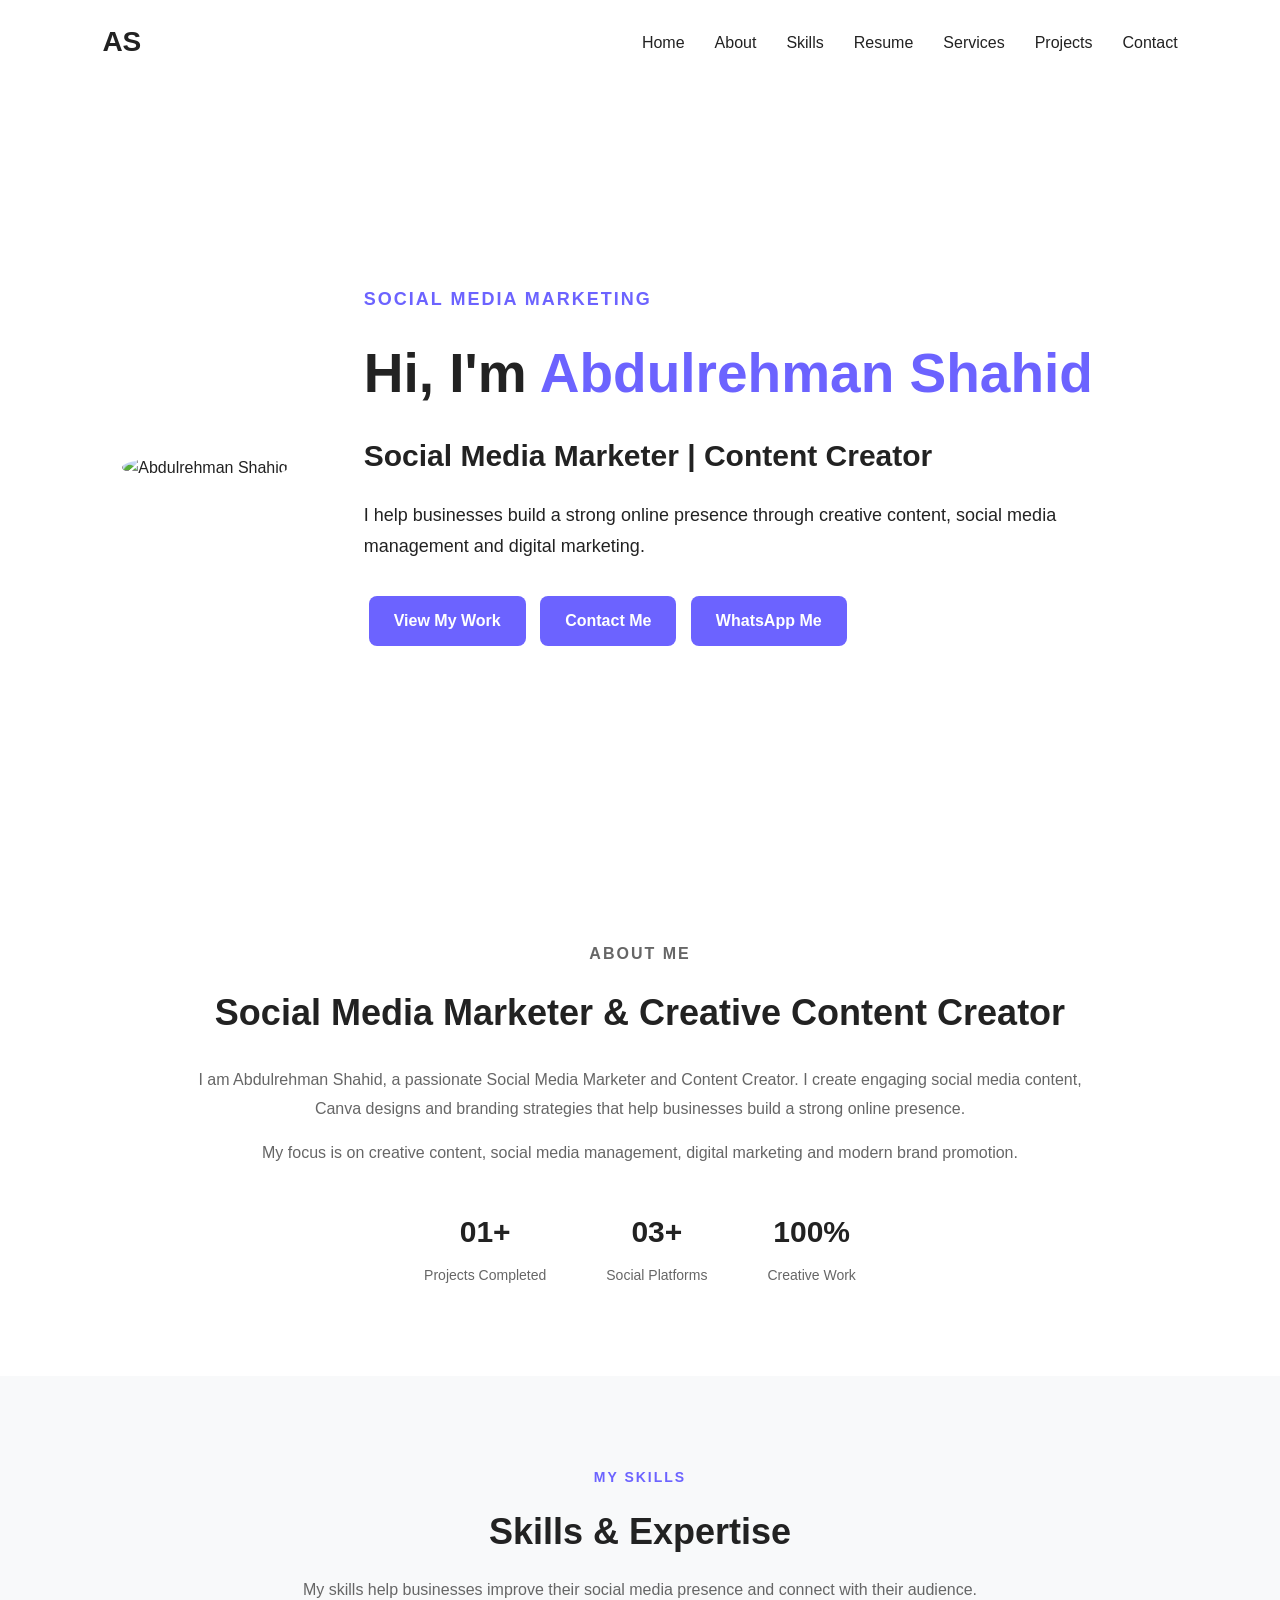
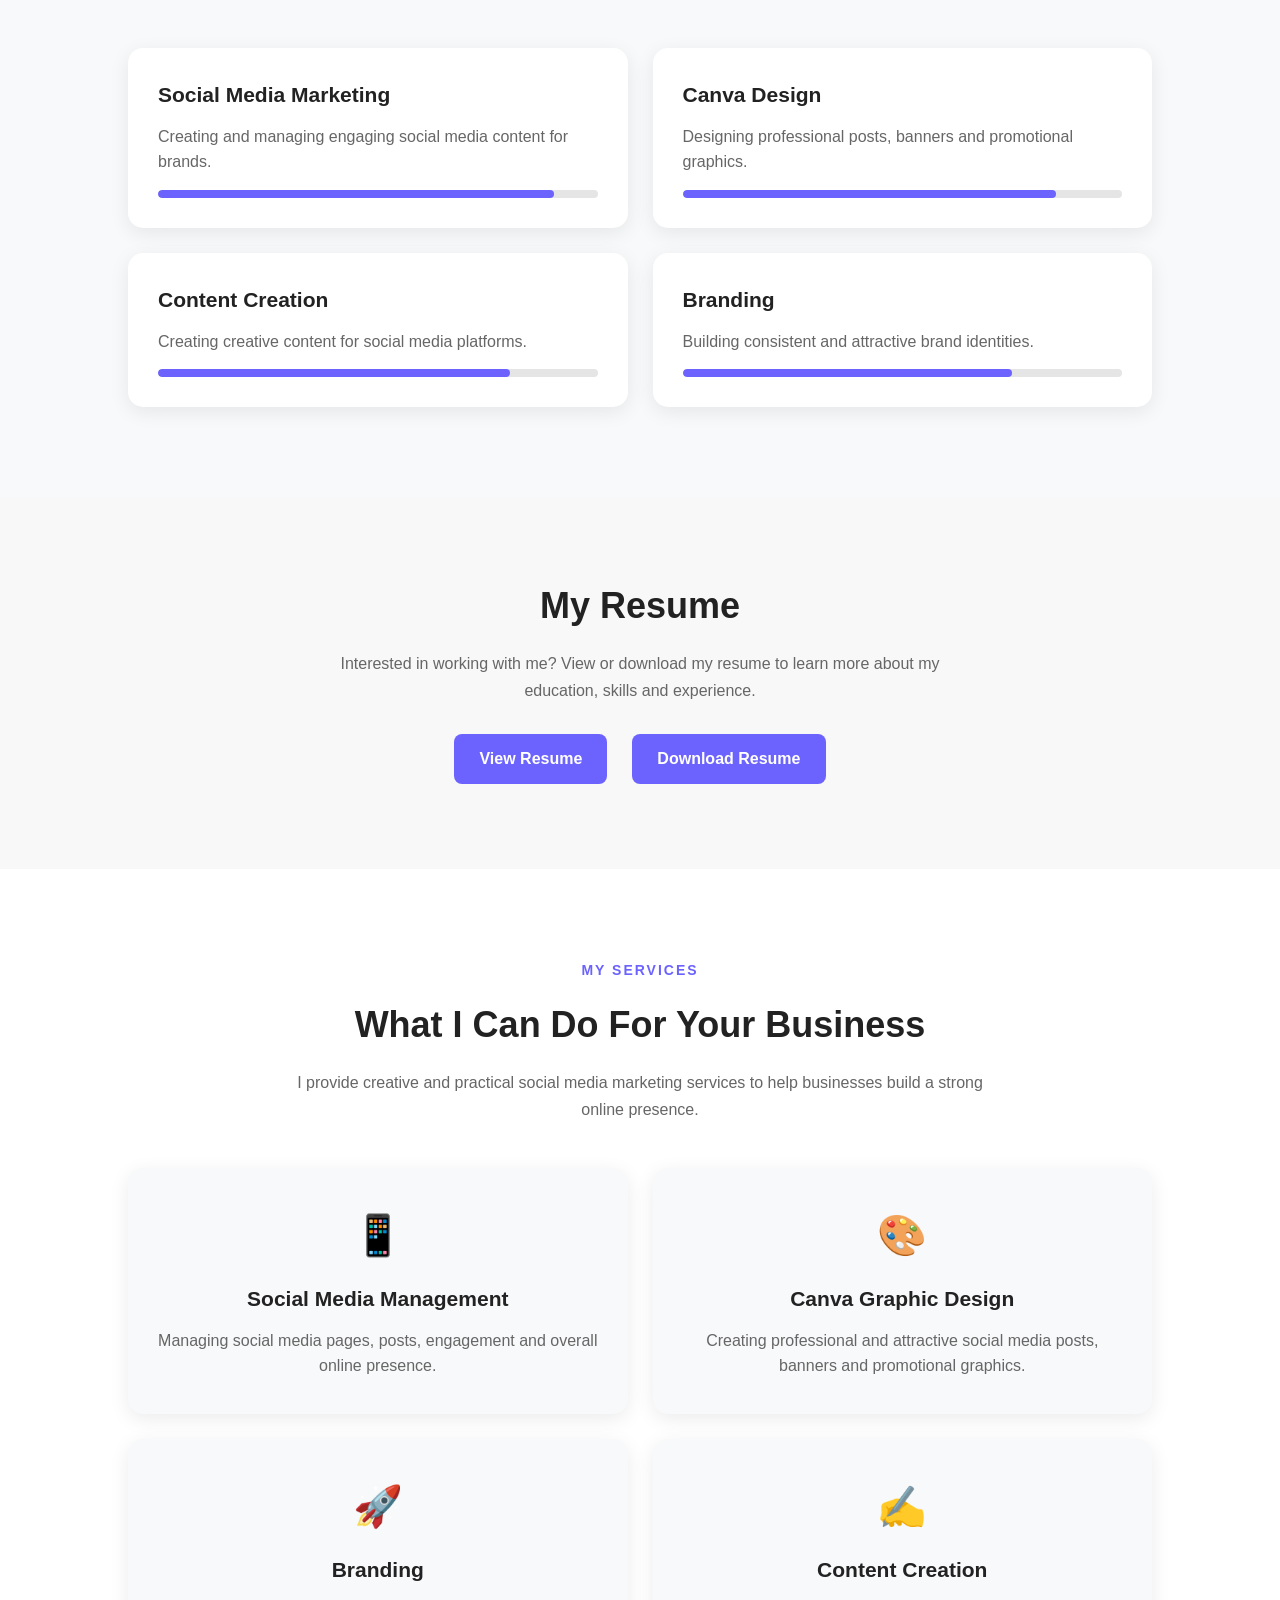
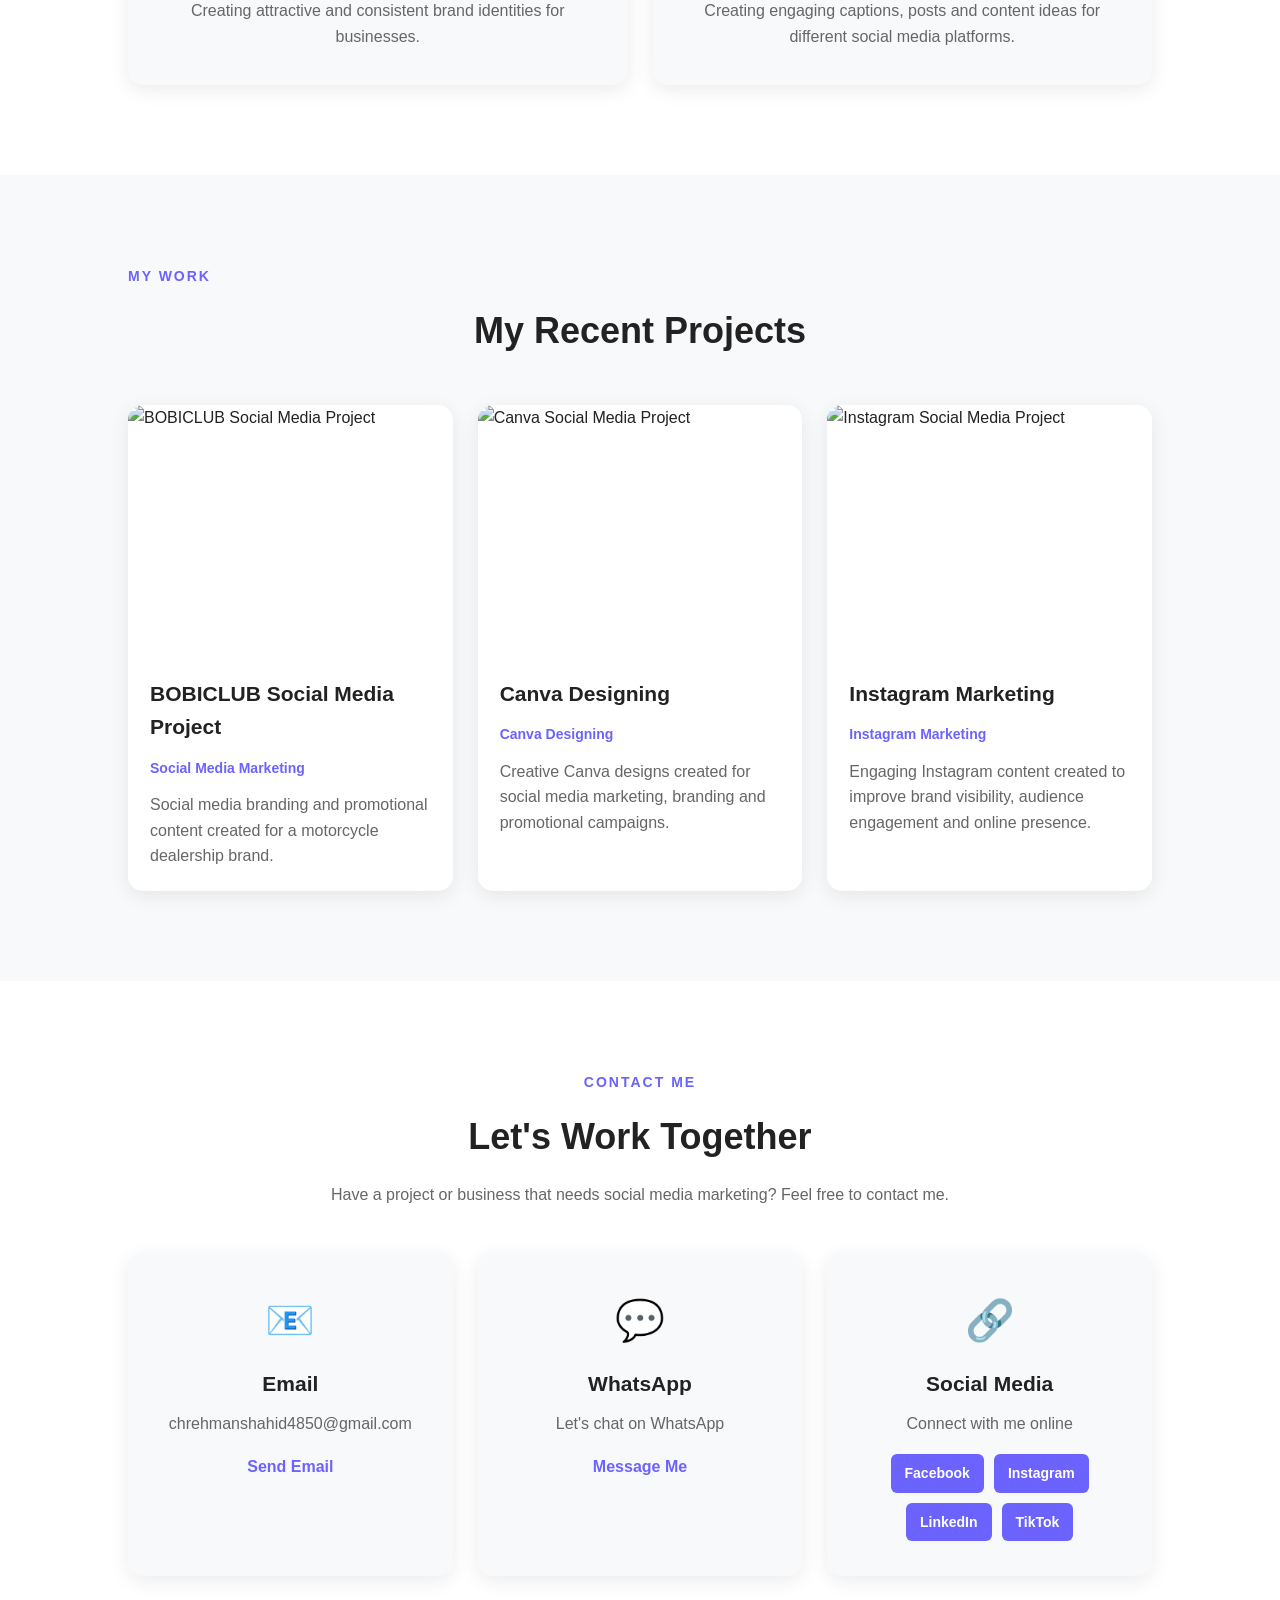
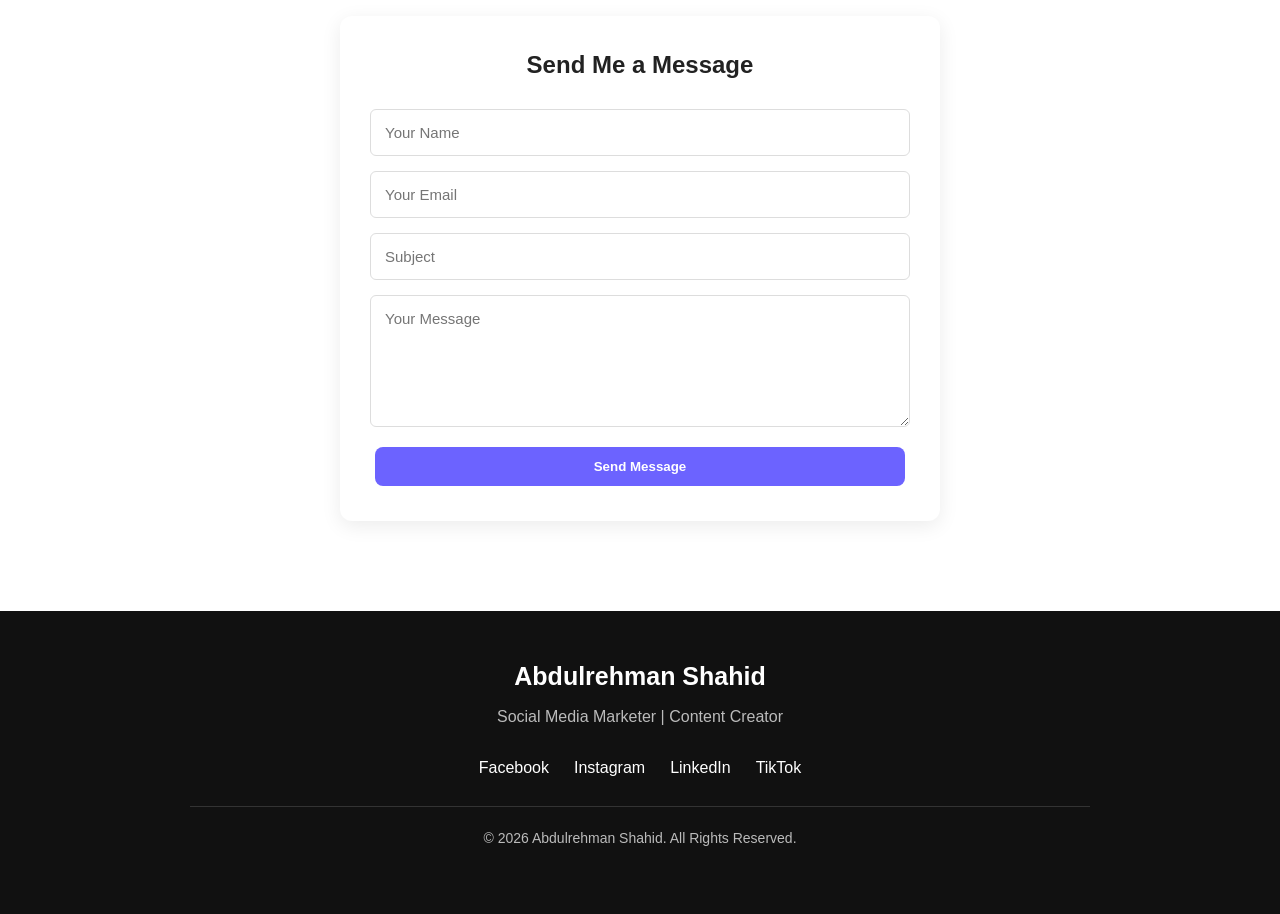
==== index.html @ dd1cea80 "Add portfolio website files" ====
<!DOCTYPE html>
<html lang="en">
<head>
    <meta charset="UTF-8">
    <meta name="viewport" content="width=device-width, initial-scale=1.0">

    <title>Abdulrehman Shahid | Social Media Marketer</title>
<meta name="description" content="Abdulrehman Shahid - Social Media Marketer and Content Creator specializing in Social Media Marketing, Canva Design, Content Creation and Branding.">

<meta name="keywords" content="Abdulrehman Shahid, Social Media Marketer, Social Media Marketing, Canva Design, Content Creator, Branding">

<meta name="author" content="Abdulrehman Shahid">
    <link rel="stylesheet" href="style.css">
    <link rel="icon" type="image/png" href="./images/favicon2.png?v=3">
</head>
<body>

    <!-- Navigation -->
<nav class="navbar">
    <div class="logo">AS</div>
    <div class="menu-toggle">☰</div>

    <ul class="nav-links">
        <li><a href="#home">Home</a></li>
        <li><a href="#about">About</a></li>
        <li><a href="#skills">Skills</a></li>
        <li><a href="#resume">Resume</a></li>
         <li><a href="#services">Services</a></li>
        <li><a href="portfolio.html">Projects</a></li>
        <li><a href="#contact">Contact</a></li>
    
        </ul>
        </nav>
            <!-- Home Section -->
<section id="home" class="hero">

    <div class="hero-image">
        <img src="images/profile.jpg" alt="Abdulrehman Shahid">
    </div>

    <div class="hero-content">

        <p class="small-title">SOCIAL MEDIA MARKETING</p>

        <h1>Hi, I'm <span>Abdulrehman Shahid</span></h1>

<h2>Social Media Marketer | Content Creator</h2>

<p>
    I help businesses build a strong online presence through
    creative content, social media management and digital marketing.
</p>

        <div class="buttons">

    <a href="portfolio.html" class="btn">
        View My Work
    </a>

    <a href="#contact" class="btn secondary">
        Contact Me
    </a>
    <a href="https://wa.me/923296432775" class="btn" target="_blank">
    WhatsApp Me
</a>

</div>

    </div>

</section>
<!-- About Section -->
<section id="about" class="about">
    <div class="about-content">
        <p class="small-title">ABOUT ME</p>

        <h2>Social Media Marketer & Creative Content Creator</h2>

        <p>
    I am Abdulrehman Shahid, a passionate Social Media Marketer
    and Content Creator. I create engaging social media content,
    Canva designs and branding strategies that help businesses
    build a strong online presence.
</p>

        <p>
    My focus is on creative content, social media management,
    digital marketing and modern brand promotion.
</p>

        <div class="about-info">
            <div>
                <strong>01+</strong>
                <span>Projects Completed</span>
            </div>

            <div>
                <strong>03+</strong>
                <span>Social Platforms</span>
            </div>

            <div>
                <strong>100%</strong>
                <span>Creative Work</span>
            </div>
        </div>
    </div>
</section>
<!-- Skills Section -->
<section id="skills" class="skills">
    <div class="skills-content">

        <p class="small-title">MY SKILLS</p>

        <h2>Skills & Expertise</h2>

        <p class="skills-description">
            My skills help businesses improve their social media presence
            and connect with their audience.
        </p>

        <div class="skills-container">

            <div class="skill-card">
    <h3>Social Media Marketing</h3>
    <p>Creating and managing engaging social media content for brands.</p>

    <div class="skill-bar">
        <div class="skill-progress" style="width: 90%;"></div>
    </div>
</div>

            <div class="skill-card">
    <h3>Canva Design</h3>
    <p>Designing professional posts, banners and promotional graphics.</p>

    <div class="skill-bar">
        <div class="skill-progress" style="width: 85%;"></div>
    </div>
</div>

<div class="skill-card">
    <h3>Content Creation</h3>
    <p>Creating creative content for social media platforms.</p>

    <div class="skill-bar">
        <div class="skill-progress" style="width: 80%;"></div>
    </div>
</div>

<div class="skill-card">
    <h3>Branding</h3>
    <p>Building consistent and attractive brand identities.</p>

    <div class="skill-bar">
        <div class="skill-progress" style="width: 75%;"></div>
    </div>
</div>

        </div>
    </div>
</section>
<section id="resume" class="resume-section">

    <h2>My Resume</h2>

    <p>
        Interested in working with me?
        View or download my resume to learn more about
        my education, skills and experience.
    </p>

    <div class="resume-buttons">

        <a href="resume.pdf" target="_blank" class="btn">
            View Resume
        </a>

        <a href="resume.pdf" download class="btn">
            Download Resume
        </a>

    </div>

</section>
<!-- Services Section -->
<section id="services" class="services">

    <div class="services-content">

        <p class="small-title">MY SERVICES</p>

        <h2>What I Can Do For Your Business</h2>

        <p class="services-description">
            I provide creative and practical social media marketing
            services to help businesses build a strong online presence.
        </p>

        <div class="services-container">

            <div class="service-card">
                <div class="service-icon">📱</div>
                <h3>Social Media Management</h3>
                <p>
                    Managing social media pages, posts, engagement
                    and overall online presence.
                </p>
            </div>

            <div class="service-card">
                <div class="service-icon">🎨</div>
                <h3>Canva Graphic Design</h3>
                <p>
                    Creating professional and attractive social media
                    posts, banners and promotional graphics.
                </p>
            </div>

            <div class="service-card">
    <div class="service-icon">🚀</div>
    <h3>Branding</h3>
    <p>Creating attractive and consistent brand identities for businesses.</p>
</div>

            <div class="service-card">
                <div class="service-icon">✍️</div>
                <h3>Content Creation</h3>
                <p>
                    Creating engaging captions, posts and content
                    ideas for different social media platforms.
                </p>
            </div>

        </div>

    </div>

</section>
<!-- Projects Section -->
<section id="projects" class="projects">

    <p class="small-title">MY WORK</p>

    <h2>My Recent Projects</h2>

    <div class="project-container">

        <!-- BOBICLUB -->
        <div class="project-card">

            <img src="images/bobiclub.jpg"
                 alt="BOBICLUB Social Media Project">

            <div class="project-content">

                <h3>BOBICLUB Social Media Project</h3>

                <span class="project-category">
                    Social Media Marketing
                </span>

                <p>
                    Social media branding and promotional content
                    created for a motorcycle dealership brand.
                </p>

            </div>

        </div>


        <!-- CANVA -->
        <div class="project-card">

            <img src="images/canva-post.jpg"
                 alt="Canva Social Media Project">

            <div class="project-content">

                <h3>Canva Designing</h3>

                <span class="project-category">
                    Canva Designing
                </span>

                <p>
                    Creative Canva designs created for social media
                    marketing, branding and promotional campaigns.
                </p>

            </div>

        </div>


        <!-- INSTAGRAM -->
        <div class="project-card">

            <img src="images/instagram-post.jpg"
                 alt="Instagram Social Media Project">

            <div class="project-content">

                <h3>Instagram Marketing</h3>

                <span class="project-category">
                    Instagram Marketing
                </span>

                <p>
                    Engaging Instagram content created to improve
                    brand visibility, audience engagement and
                    online presence.
                </p>

            </div>

        </div>

    </div>

</section>
<!-- Contact Section -->
<section id="contact" class="contact">

    <div class="contact-content">

        <p class="small-title">CONTACT ME</p>

        <h2>Let's Work Together</h2>

        <p class="contact-description">
            Have a project or business that needs social media marketing?
            Feel free to contact me.
        </p>

        <div class="contact-container">

            <div class="contact-card">
                <div class="contact-icon">📧</div>
                <h3>Email</h3>
                <p>chrehmanshahid4850@gmail.com</p>
                <a href="mailto:chrehmanshahid4850@gmail.com">
                    Send Email
                </a>
            </div>

            <div class="contact-card">
                <div class="contact-icon">💬</div>
                <h3>WhatsApp</h3>
                <p>Let's chat on WhatsApp</p>
                <a href="https://wa.me/923296432775" target="_blank">
                    Message Me
                </a>
            </div>

            <div class="contact-card">
                <div class="contact-icon">🔗</div>
                <h3>Social Media</h3>
                <p>Connect with me online</p>
                <div class="social-profile-links">

    <a href="https://www.facebook.com/share/1D7fwjkGy9/" target="_blank">
        Facebook
    </a>

    <a href="https://www.instagram.com/sultanvibes_295" target="_blank">
        Instagram
    </a>

    <a href="https://www.linkedin.com/in/abdulrehman-shahid-244246391/" target="_blank">
        LinkedIn
    </a>

    <a href="https://www.tiktok.com/@chrehmanshahid472" target="_blank">
        TikTok
    </a>

</div>
            </div>

        </div>

    </div>
    <div class="contact-form">

    <h3>Send Me a Message</h3>

    <form action="mailto:chrehmanshahid4850@gmail.com" method="post" enctype="text/plain">

        <input type="text" placeholder="Your Name" required>

        <input type="email" placeholder="Your Email" required>

        <input type="text" placeholder="Subject" required>

        <textarea rows="6" placeholder="Your Message" required></textarea>

        <button type="submit" class="btn">
            Send Message
        </button>

    </form>

</div>

</section>
<!-- Footer -->
<footer class="footer">

    <div class="footer-content">

        <h3>Abdulrehman Shahid</h3>

        <p>
            Social Media Marketer | Content Creator
        </p>

        <div class="social-links">

    <a href="https://www.facebook.com/share/1D7fwjkGy9/" target="_blank">
        Facebook
    </a>

    <a href="https://www.instagram.com/sultanvibes_295" target="_blank">
        Instagram
    </a>

    <a href="https://www.linkedin.com/in/abdulrehman-shahid-244246391/" target="_blank">
        LinkedIn
    </a>

    <a href="https://www.tiktok.com/@chrehmanshahid472" target="_blank">
        TikTok
    </a>

</div>

        <p class="copyright">
            © 2026 Abdulrehman Shahid. All Rights Reserved.
        </p>

    </div>

</footer>

    <script src="script.js"></script>

</body>
</html>
---- style.css ----
html {
    scroll-behavior: smooth;
}

* {
    margin: 0;
    padding: 0;
    box-sizing: border-box;
}

body {
    font-family: Arial, sans-serif;
    color: #222;
    line-height: 1.6;
}

/* =========================
   NAVIGATION
========================= */

.navbar {
    width: 100%;
    display: flex;
    justify-content: space-between;
    align-items: center;
    padding: 20px 8%;
    background: white;
    position: sticky;
    top: 0;
    z-index: 1000;
}

.logo {
    font-size: 28px;
    font-weight: bold;
}

.nav-links {
    display: flex;
    list-style: none;
    gap: 30px;
}

.nav-links a {
    text-decoration: none;
    color: #222;
    font-weight: 500;
    transition: 0.3s;
}

.nav-links a:hover {
    color: #6c63ff;
}

.menu-toggle {
    display: none;
    font-size: 30px;
    cursor: pointer;
}

/* =========================
   HERO
========================= */

.hero {
    min-height: 85vh;
    display: flex;
    justify-content: center;
    align-items: center;
    gap: 70px;
    padding: 80px 20px;
}

.hero-image {
    flex-shrink: 0;
}

.hero-image img {
    width: 330px;
    height: 330px;
    object-fit: cover;
    border-radius: 50%;
    border: 6px solid white;
}

.hero-content {
    max-width: 800px;
}

.small-title {
    color: #6c63ff;
    font-size: 14px;
    font-weight: bold;
    letter-spacing: 2px;
    margin-bottom: 15px;
}

.hero h1 {
    font-size: 55px;
    margin-bottom: 15px;
}

.hero h1 span {
    color: #6c63ff;
}

.hero h2 {
    font-size: 30px;
    margin-bottom: 20px;
}

.hero p {
    font-size: 18px;
    line-height: 1.7;
}

/* =========================
   BUTTONS
========================= */

.buttons {
    margin-top: 30px;
}

.btn {
    display: inline-block;
    padding: 12px 25px;
    background: #6c63ff;
    color: white;
    text-decoration: none;
    border-radius: 8px;
    font-weight: bold;
    margin: 5px;
    transition: 0.3s ease;
}

.btn:hover {
    transform: translateY(-3px);
    opacity: 0.85;
}

/* =========================
   ABOUT
========================= */

.about {
    padding: 90px 10%;
    background: #ffffff;
}

.about-content {
    max-width: 900px;
    margin: auto;
    text-align: center;
}

.about h2 {
    font-size: 36px;
    margin-bottom: 25px;
}

.about-content > p {
    color: #666;
    line-height: 1.8;
    font-size: 16px;
    margin-bottom: 15px;
}

.about-info {
    display: flex;
    justify-content: center;
    gap: 60px;
    margin-top: 40px;
}

.about-info div {
    display: flex;
    flex-direction: column;
    gap: 8px;
}

.about-info strong {
    font-size: 30px;
}

.about-info span {
    color: #666;
    font-size: 14px;
}

/* =========================
   STATS
========================= */

.stats {
    display: flex;
    justify-content: center;
    gap: 60px;
    margin-top: 40px;
}

.stat {
    text-align: center;
}

.stat h3 {
    font-size: 30px;
    color: #6c63ff;
}

.stat p {
    color: #666;
}

/* =========================
   SKILLS
========================= */

.skills {
    padding: 90px 10%;
    background: #f8f9fa;
}

.skills-content {
    max-width: 1100px;
    margin: auto;
    text-align: center;
}

.skills h2 {
    font-size: 36px;
    margin-bottom: 15px;
}

.skills-description {
    color: #666;
    line-height: 1.7;
    margin-bottom: 45px;
}

.skills-container {
    display: grid;
    grid-template-columns: repeat(2, 1fr);
    gap: 25px;
}

.skill-card {
    background: white;
    padding: 30px;
    border-radius: 15px;
    text-align: left;
    box-shadow: 0 5px 20px rgba(0,0,0,0.08);
    transition: 0.3s ease;
}

.skill-card:hover {
    transform: translateY(-7px);
}

.skill-card h3 {
    font-size: 21px;
    margin-bottom: 12px;
}

.skill-card p {
    color: #666;
    line-height: 1.6;
}

.skill-bar {
    width: 100%;
    height: 8px;
    background: #e5e5e5;
    border-radius: 10px;
    margin-top: 15px;
    overflow: hidden;
}

.skill-progress {
    height: 100%;
    background: #6c63ff;
    border-radius: 10px;
}

/* =========================
   RESUME
========================= */

.resume-section {
    text-align: center;
    padding: 80px 8%;
    background: #f8f8f8;
}

.resume-section h2 {
    margin-bottom: 15px;
    font-size: 36px;
}

.resume-section p {
    max-width: 600px;
    margin: 0 auto 25px;
    line-height: 1.7;
    color: #666;
}

.resume-buttons {
    display: flex;
    justify-content: center;
    gap: 15px;
    flex-wrap: wrap;
    margin-top: 25px;
}

/* =========================
   SERVICES
========================= */

.services {
    padding: 90px 10%;
    background: #ffffff;
}

.services-content {
    max-width: 1100px;
    margin: auto;
    text-align: center;
}

.services h2 {
    font-size: 36px;
    margin-bottom: 15px;
}

.services-description {
    color: #666;
    line-height: 1.7;
    max-width: 700px;
    margin: 0 auto 45px;
}

.services-container {
    display: grid;
    grid-template-columns: repeat(2, 1fr);
    gap: 25px;
}

.service-card {
    background: #f8f9fa;
    padding: 35px 30px;
    border-radius: 15px;
    text-align: center;
    box-shadow: 0 5px 20px rgba(0,0,0,0.08);
    transition: 0.3s ease;
}

.service-card:hover {
    transform: translateY(-8px);
}

.service-icon {
    font-size: 40px;
    margin-bottom: 15px;
}

.service-card h3 {
    font-size: 21px;
    margin-bottom: 12px;
}

.service-card p {
    color: #666;
    line-height: 1.6;
}

/* =========================
   PROJECTS
========================= */

.projects {
    padding: 90px 10%;
    background: #f8f9fa;
}

.projects h2 {
    text-align: center;
    font-size: 36px;
    margin-bottom: 15px;
}

.project-container {
    max-width: 1100px;
    margin: 45px auto 0;
    display: grid;
    grid-template-columns: repeat(3, 1fr);
    gap: 25px;
}

.project-card {
    background: white;
    border-radius: 15px;
    overflow: hidden;
    box-shadow: 0 5px 20px rgba(0,0,0,0.08);
    transition: 0.3s ease;
}

.project-card:hover {
    transform: translateY(-8px);
}

/* Project Image */

.project-card > img {
    width: 100%;
    height: 250px;
    object-fit: cover;
    display: block;
    transition: 0.4s ease;
}

.project-card:hover > img {
    transform: scale(1.05);
}

/* Project Content */

.project-content {
    padding: 22px;
    text-align: left;
}

.project-content h3 {
    font-size: 21px;
    margin-bottom: 5px;
}

.project-content p {
    color: #666;
    line-height: 1.6;
    margin-top: 5px;
}

.project-category {
    display: inline-block;
    margin: 8px 0;
    font-size: 14px;
    font-weight: 600;
    color: #6c63ff;
}

/* Project Button */

.project-btn {
    display: inline-block;
    margin-top: 15px;
    padding: 10px 20px;
    background: #6c63ff;
    color: white;
    text-decoration: none;
    border-radius: 6px;
    font-weight: 500;
    transition: 0.3s ease;
}

.project-btn:hover {
    background: #5148d8;
    transform: translateY(-3px);
}

/* =========================
   CONTACT
========================= */

.contact {
    padding: 90px 10%;
    background: #ffffff;
}

.contact-content {
    max-width: 1100px;
    margin: auto;
    text-align: center;
}

.contact h2 {
    font-size: 36px;
    margin-bottom: 15px;
}

.contact-description {
    color: #666;
    line-height: 1.7;
    max-width: 650px;
    margin: 0 auto 45px;
}

.contact-container {
    display: grid;
    grid-template-columns: repeat(3, 1fr);
    gap: 25px;
}

.contact-card {
    background: #f8f9fa;
    padding: 35px 25px;
    border-radius: 15px;
    box-shadow: 0 5px 20px rgba(0,0,0,0.08);
    transition: 0.3s ease;
}

.contact-card:hover {
    transform: translateY(-8px);
}

.contact-icon {
    font-size: 40px;
    margin-bottom: 15px;
}

.contact-card h3 {
    font-size: 21px;
    margin-bottom: 10px;
}

.contact-card p {
    color: #666;
    margin-bottom: 18px;
}

.contact-card a {
    text-decoration: none;
    font-weight: bold;
    color: #6c63ff;
}

/* Contact Form */

.contact-form {
    max-width: 600px;
    margin: 40px auto 0;
    padding: 30px;
    background: white;
    border-radius: 12px;
    box-shadow: 0 5px 20px rgba(0, 0, 0, 0.08);
}

.contact-form h3 {
    text-align: center;
    margin-bottom: 25px;
    font-size: 24px;
}

.contact-form form {
    display: flex;
    flex-direction: column;
    gap: 15px;
}

.contact-form input,
.contact-form textarea {
    width: 100%;
    padding: 14px;
    border: 1px solid #ddd;
    border-radius: 6px;
    font-size: 15px;
    font-family: inherit;
    outline: none;
}

.contact-form input:focus,
.contact-form textarea:focus {
    border-color: #6c63ff;
}

.contact-form button {
    border: none;
    cursor: pointer;
}

/* Social Profile Links */

.social-profile-links {
    display: flex;
    justify-content: center;
    gap: 10px;
    flex-wrap: wrap;
    margin-top: 15px;
}

.social-profile-links a {
    padding: 8px 14px;
    background: #6c63ff;
    color: white;
    text-decoration: none;
    border-radius: 6px;
    font-size: 14px;
    transition: 0.3s ease;
}

.social-profile-links a:hover {
    transform: translateY(-3px);
}

/* =========================
   FOOTER
========================= */

.footer {
    background: #111;
    color: white;
    padding: 45px 10%;
    text-align: center;
}

.footer-content {
    max-width: 900px;
    margin: auto;
}

.footer h3 {
    font-size: 25px;
    margin-bottom: 8px;
}

.footer p {
    color: #bbb;
    margin-bottom: 20px;
}

.social-links {
    display: flex;
    justify-content: center;
    gap: 25px;
    flex-wrap: wrap;
    margin: 25px 0;
}

.social-links a {
    color: white;
    text-decoration: none;
    font-weight: 500;
    transition: 0.3s;
}

.social-links a:hover {
    opacity: 0.7;
}

.copyright {
    border-top: 1px solid #333;
    padding-top: 20px;
    margin-top: 25px;
    font-size: 14px;
}

/* =========================
   ANIMATION
========================= */

section {
    animation: fadeIn 0.8s ease-in-out;
}

@keyframes fadeIn {
    from {
        opacity: 0;
        transform: translateY(15px);
    }

    to {
        opacity: 1;
        transform: translateY(0);
    }
}

/* =========================
   MOBILE
========================= */

@media (max-width: 768px) {

    .navbar {
        padding: 20px;
    }

    .menu-toggle {
        display: block;
    }

    .nav-links {
        display: none;
        position: absolute;
        top: 100%;
        left: 0;
        width: 100%;
        background: white;
        flex-direction: column;
        gap: 0;
        padding: 15px 0;
        z-index: 1000;
        box-shadow: 0 5px 15px rgba(0,0,0,0.1);
    }

    .nav-links.active {
        display: flex;
    }

    .nav-links li {
        padding: 12px 0;
    }

    .hero {
        flex-direction: column;
        gap: 35px;
        text-align: center;
        padding: 60px 20px;
    }

    .hero-image img {
        width: 230px;
        height: 230px;
    }

    .hero h1 {
        font-size: 32px;
    }

    .hero h2 {
        font-size: 22px;
    }

    .hero p {
        font-size: 16px;
    }

    .buttons {
        display: flex;
        flex-direction: column;
        align-items: center;
    }

    .btn {
        width: 180px;
        text-align: center;
    }

    .about {
        padding: 60px 6%;
    }

    .about h2 {
        font-size: 28px;
    }

    .about-info {
        flex-direction: column;
        gap: 25px;
    }

    .stats {
        flex-direction: column;
        gap: 25px;
    }

    .skills {
        padding: 60px 6%;
    }

    .skills h2 {
        font-size: 28px;
    }

    .skills-container {
        grid-template-columns: 1fr;
    }

    .services {
        padding: 60px 6%;
    }

    .services h2 {
        font-size: 28px;
    }

    .services-container {
        grid-template-columns: 1fr;
    }

    .projects {
        padding: 60px 6%;
    }

    .projects h2 {
        font-size: 28px;
    }

    .project-container {
        grid-template-columns: 1fr;
    }

    .project-card > img {
        height: 250px;
    }

    .contact {
        padding: 60px 6%;
    }

    .contact h2 {
        font-size: 28px;
    }

    .contact-container {
        grid-template-columns: 1fr;
    }

    .resume-section {
        padding: 60px 6%;
    }

    .resume-section h2 {
        font-size: 28px;
    }
}
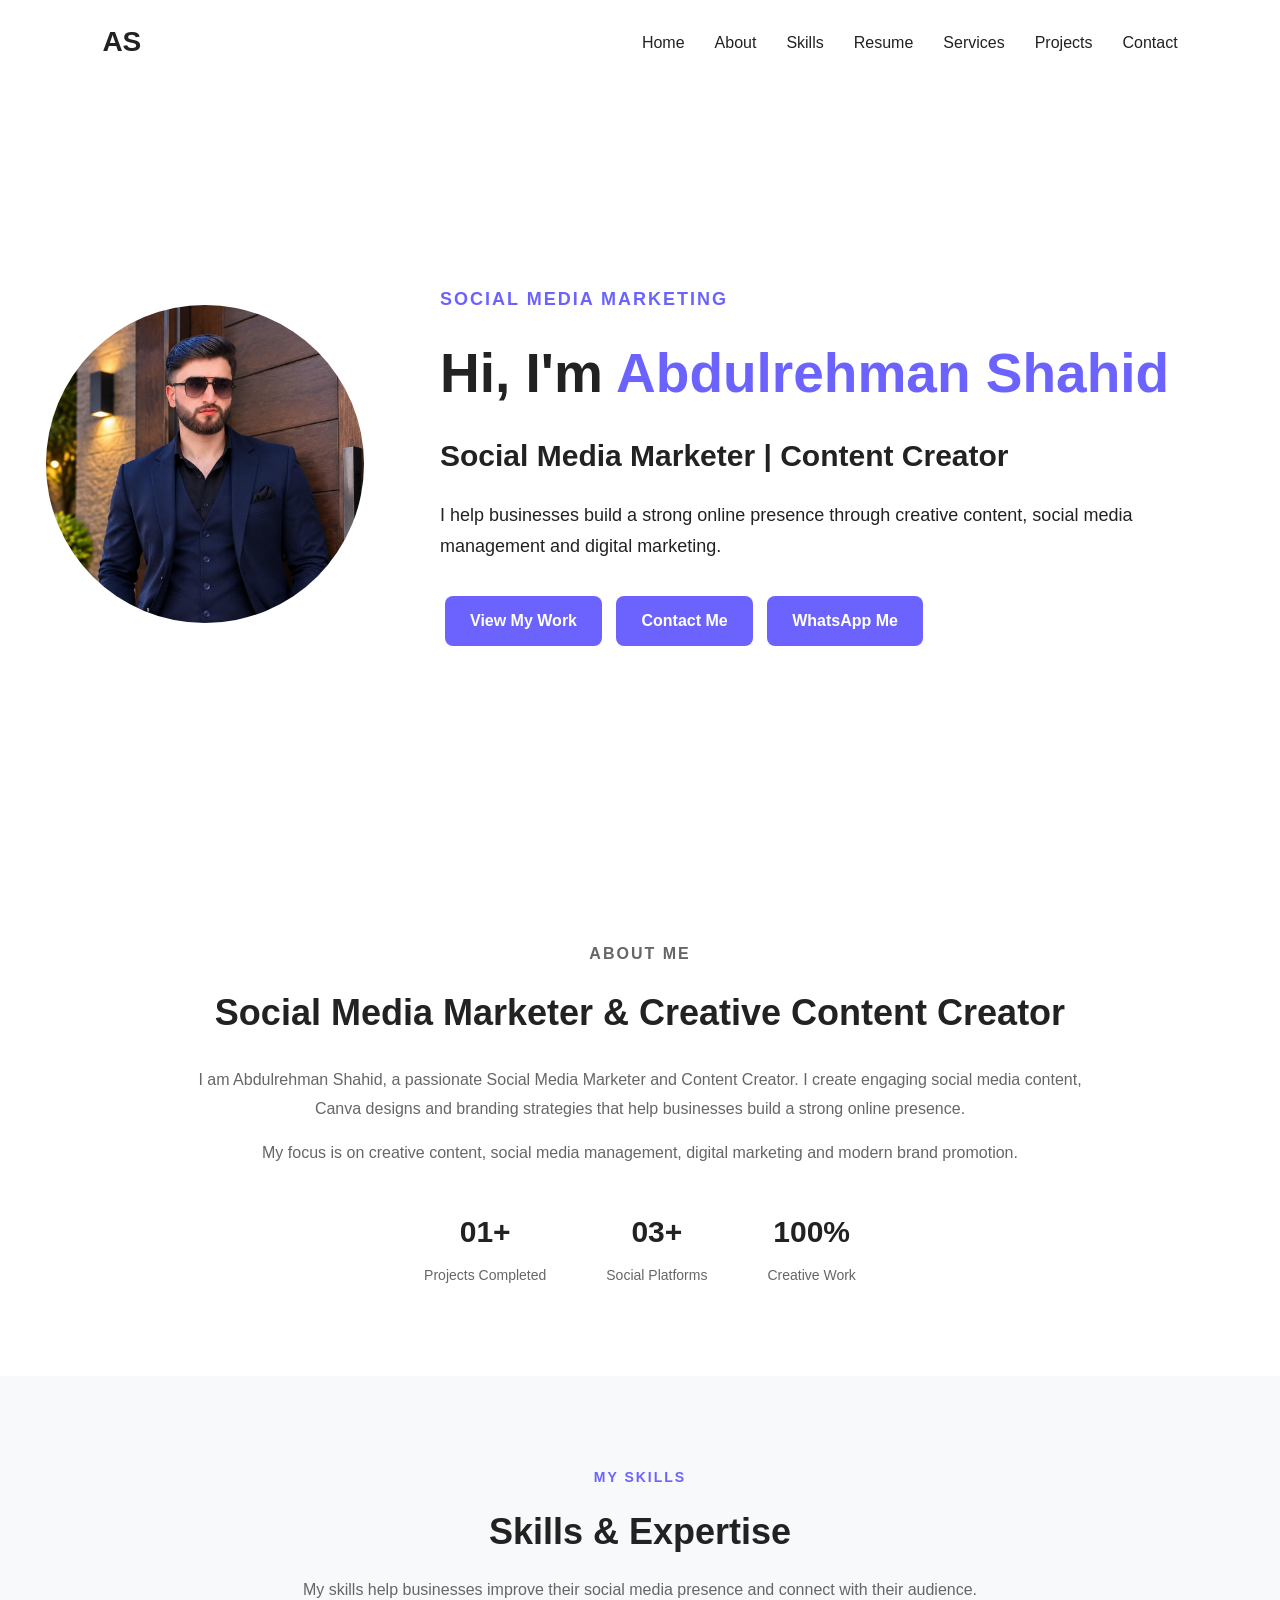
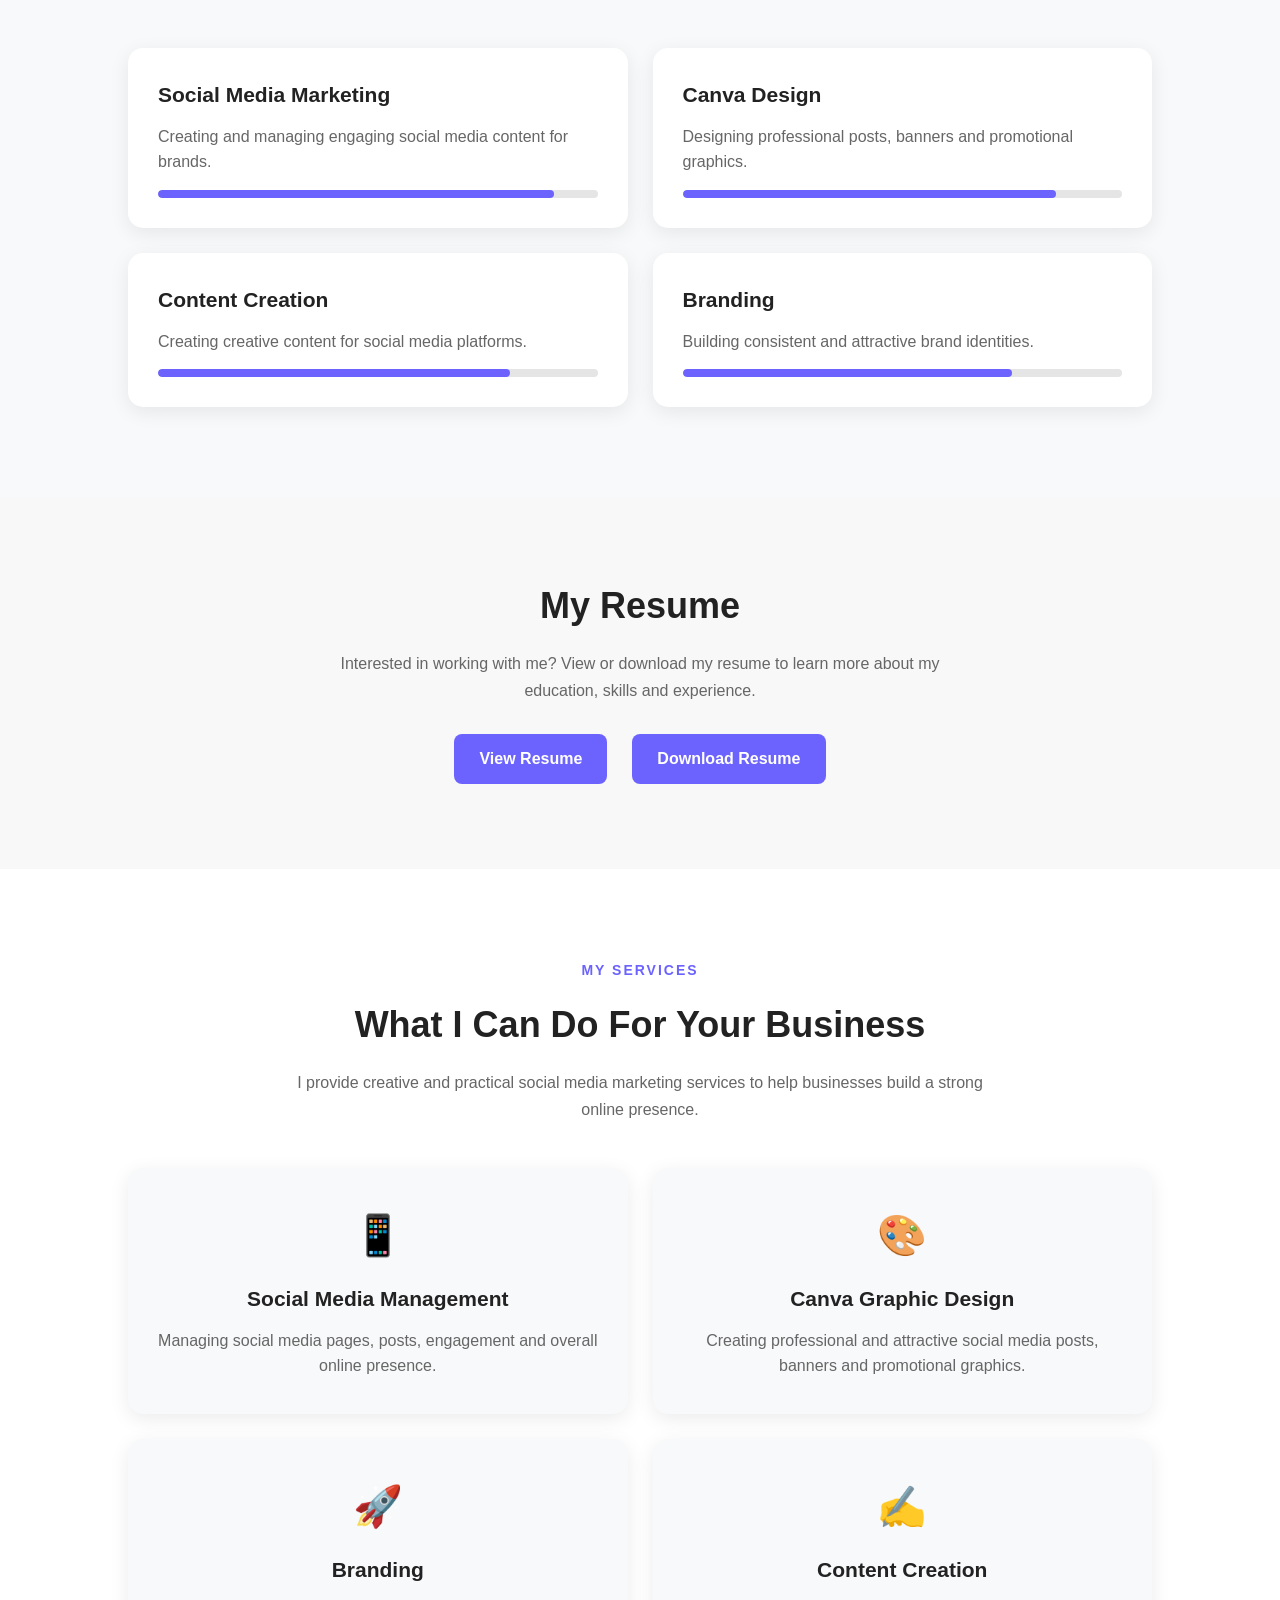
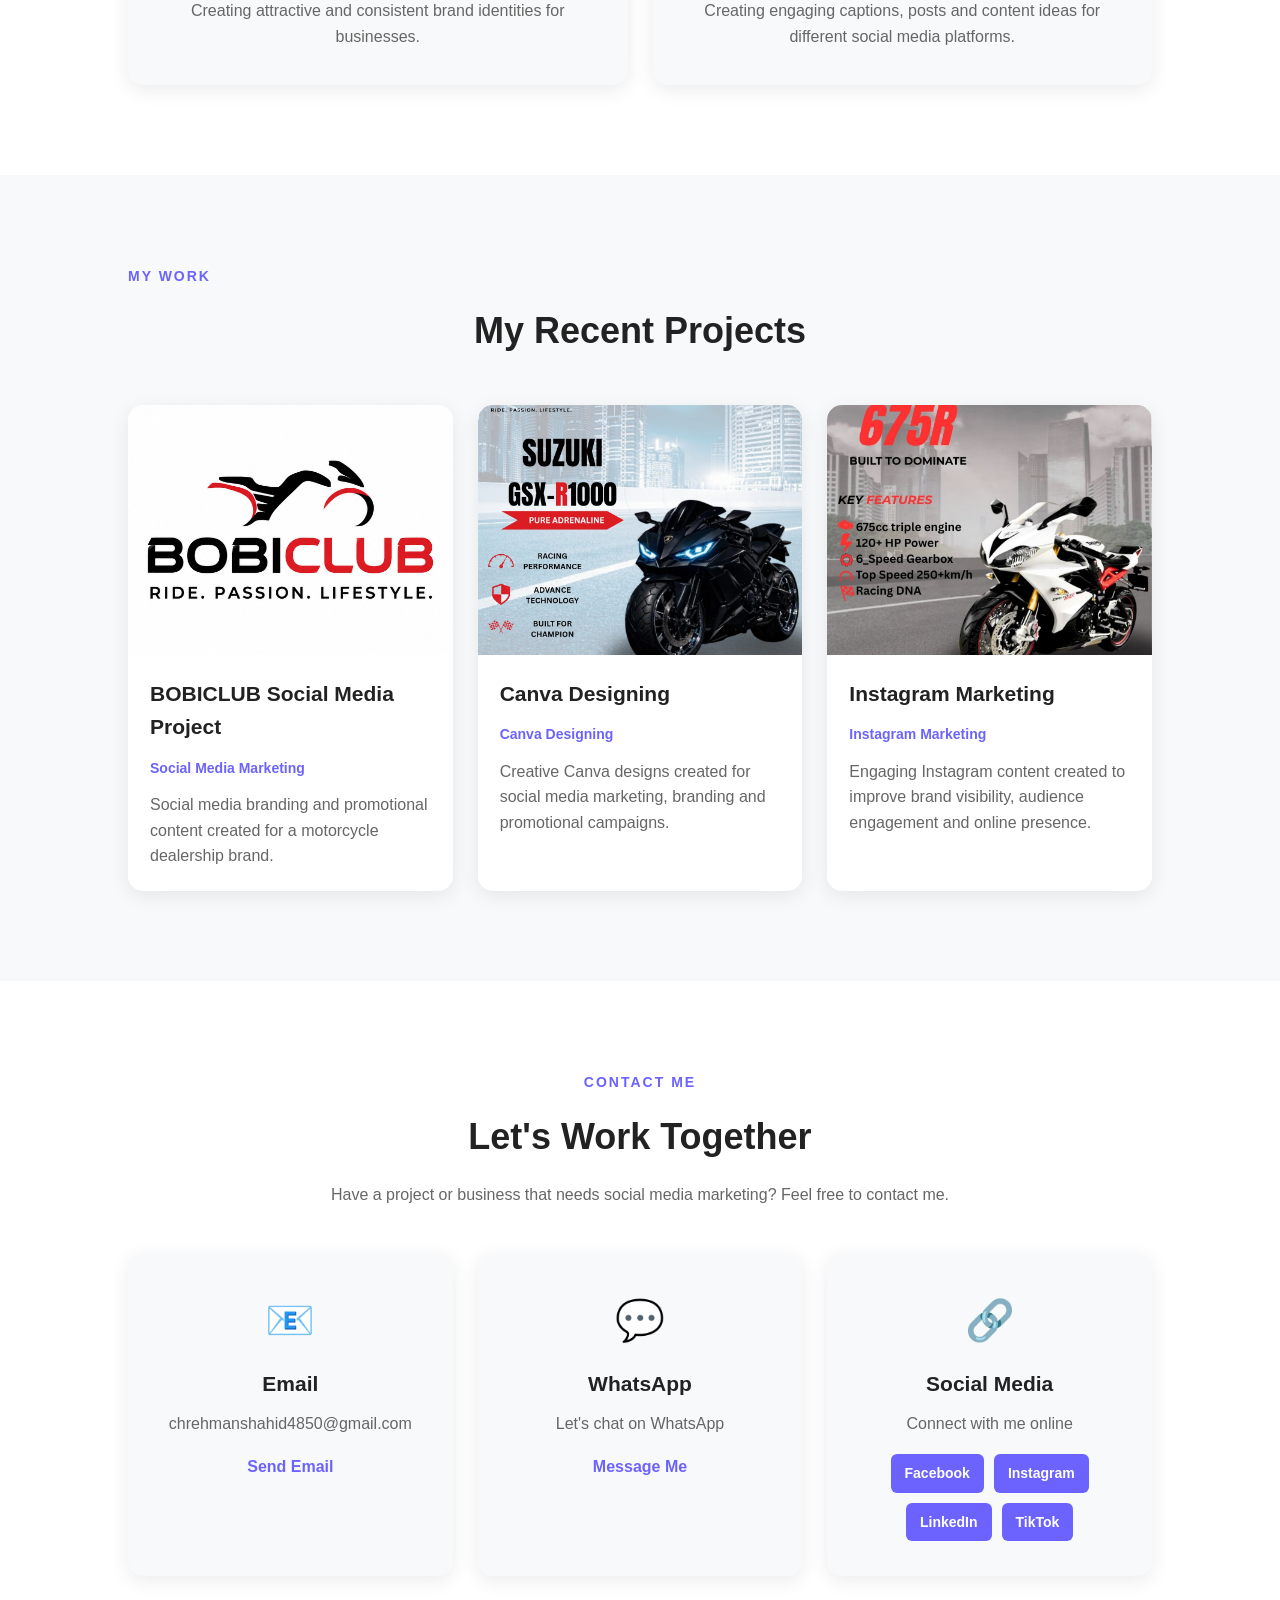
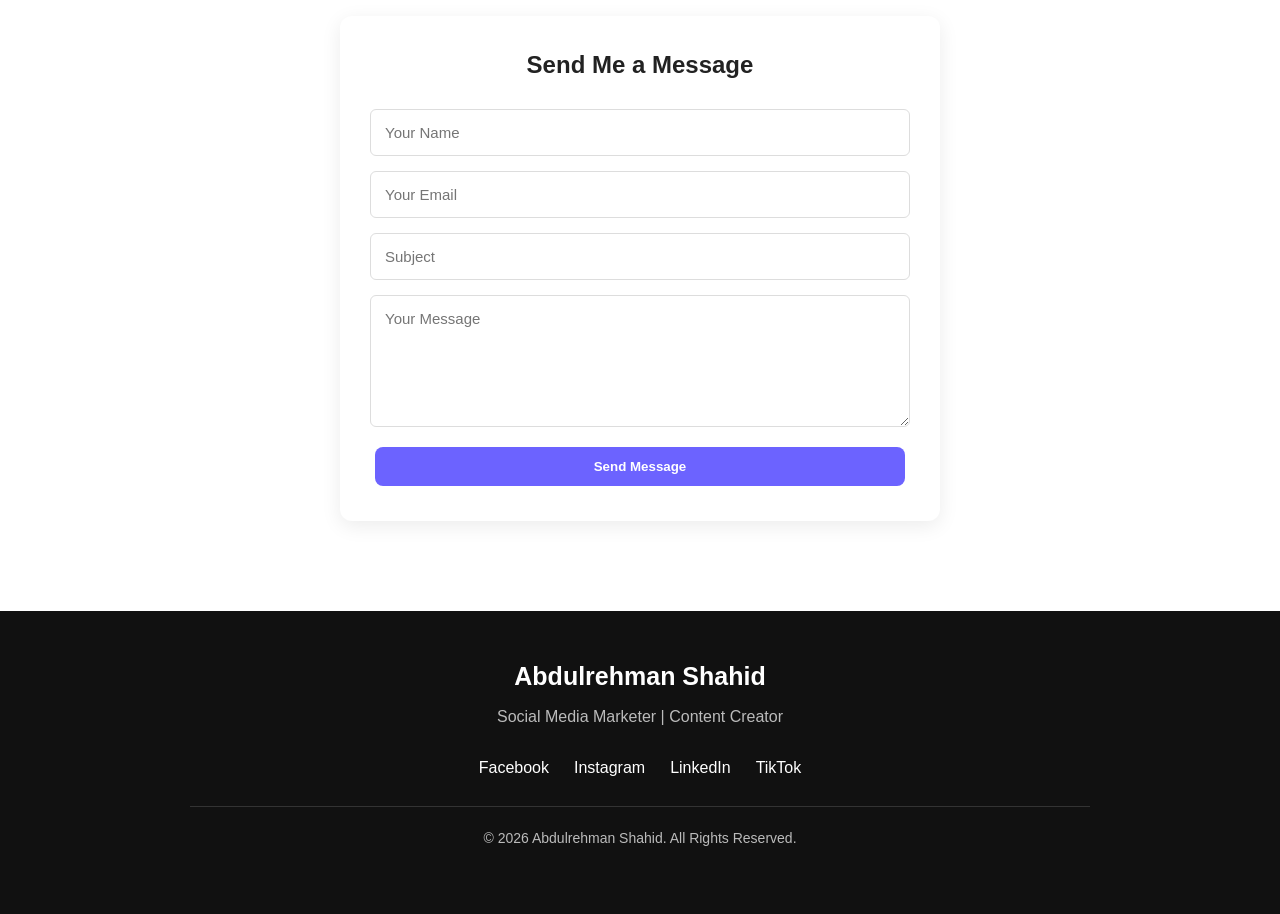
==== commit c32cf9b5: "Update index.html" ====
--- a/index.html
+++ b/index.html
@@ -10,8 +10,9 @@
 <meta name="keywords" content="Abdulrehman Shahid, Social Media Marketer, Social Media Marketing, Canva Design, Content Creator, Branding">
 
 <meta name="author" content="Abdulrehman Shahid">
+    <meta name="google-site-verification" content="GLBFneUlmgI3Yn6ZR0pT5_0UcAMqpi4pVWF-HS1_kuw" />
     <link rel="stylesheet" href="style.css">
-    <link rel="icon" type="image/png" href="./images/favicon2.png?v=3">
+    <link rel="icon" type="image/png" href="favicon2.png">
 </head>
 <body>
 
@@ -35,7 +36,7 @@
 <section id="home" class="hero">
 
     <div class="hero-image">
-        <img src="images/profile.jpg" alt="Abdulrehman Shahid">
+        <img src="profile.jpg" alt="Abdulrehman Shahid">
     </div>
 
     <div class="hero-content">
@@ -249,7 +250,7 @@
         <!-- BOBICLUB -->
         <div class="project-card">
 
-            <img src="images/bobiclub.jpg"
+            <img src="bobiclub.jpg"
                  alt="BOBICLUB Social Media Project">
 
             <div class="project-content">
@@ -273,7 +274,7 @@
         <!-- CANVA -->
         <div class="project-card">
 
-            <img src="images/canva-post.jpg"
+            <img src="canva-post.jpg"
                  alt="Canva Social Media Project">
 
             <div class="project-content">
@@ -297,7 +298,7 @@
         <!-- INSTAGRAM -->
         <div class="project-card">
 
-            <img src="images/instagram-post.jpg"
+            <img src="instagram-post.jpg"
                  alt="Instagram Social Media Project">
 
             <div class="project-content">
